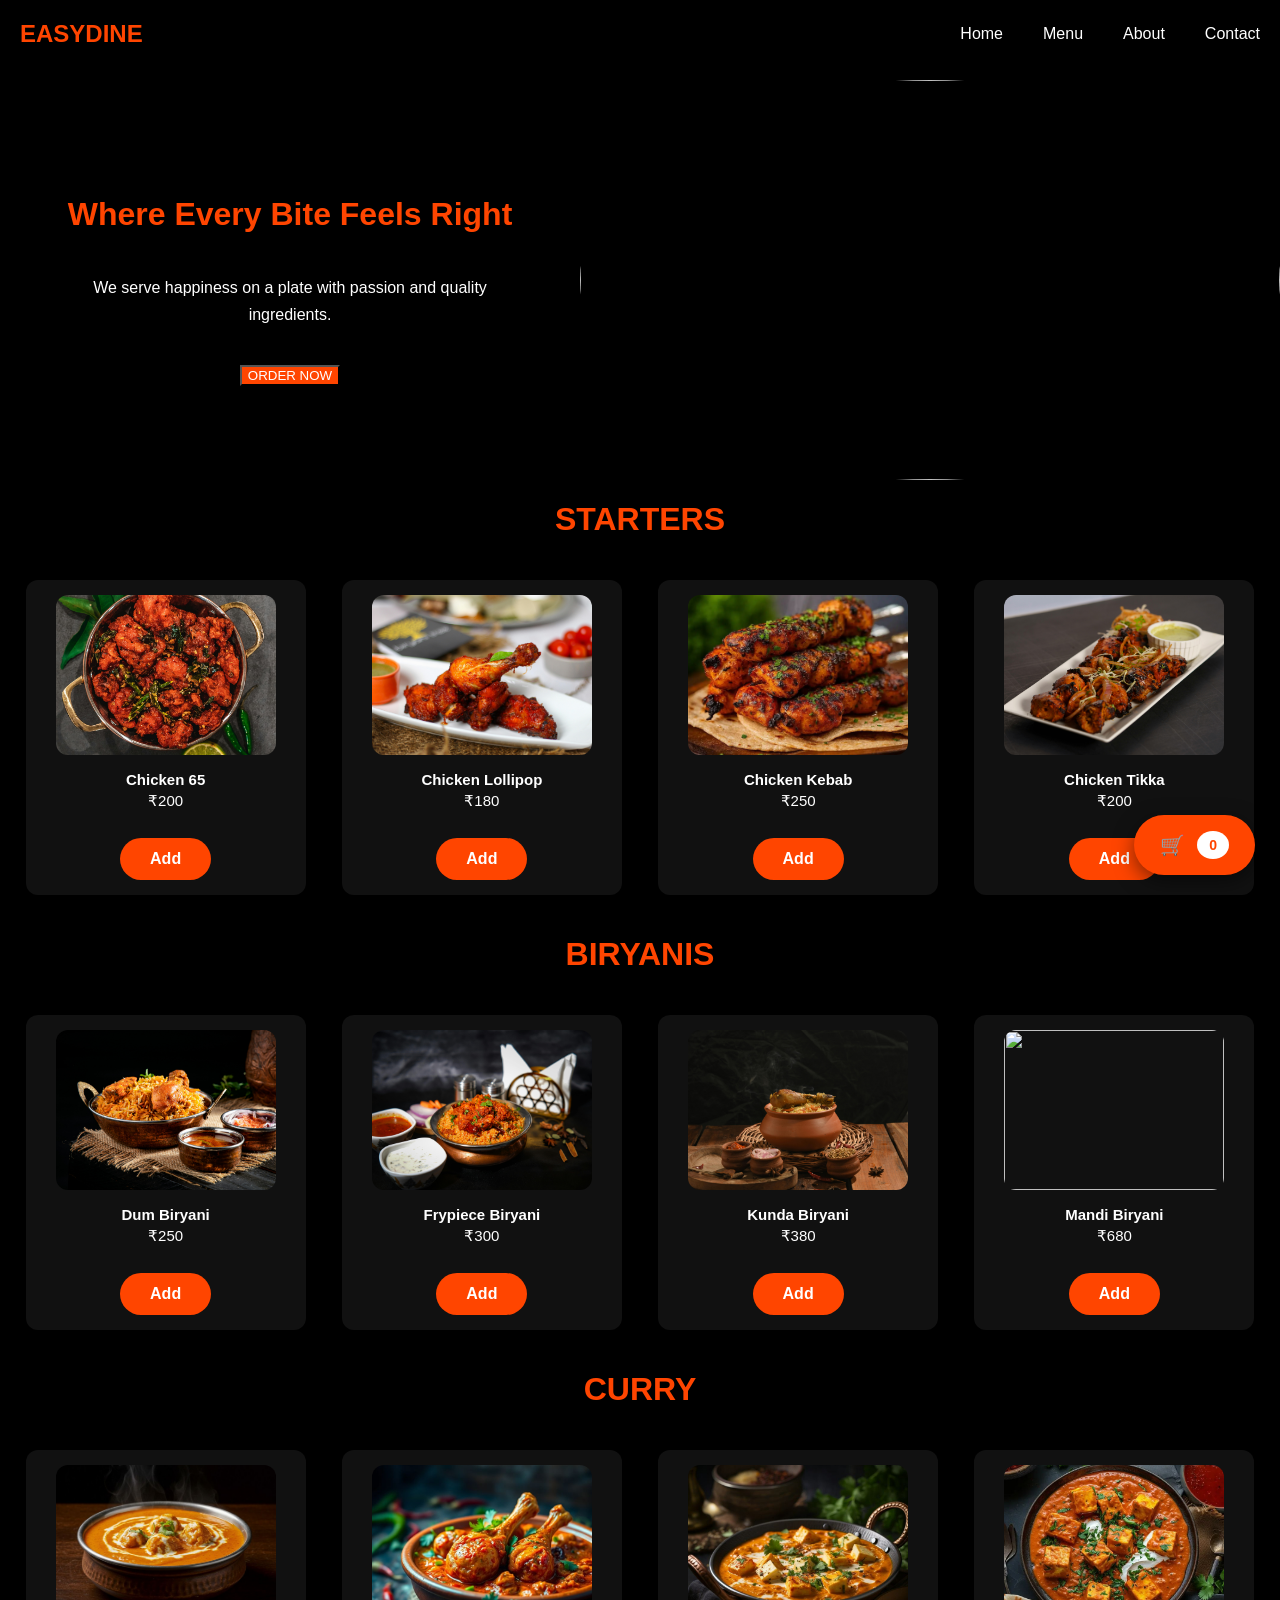
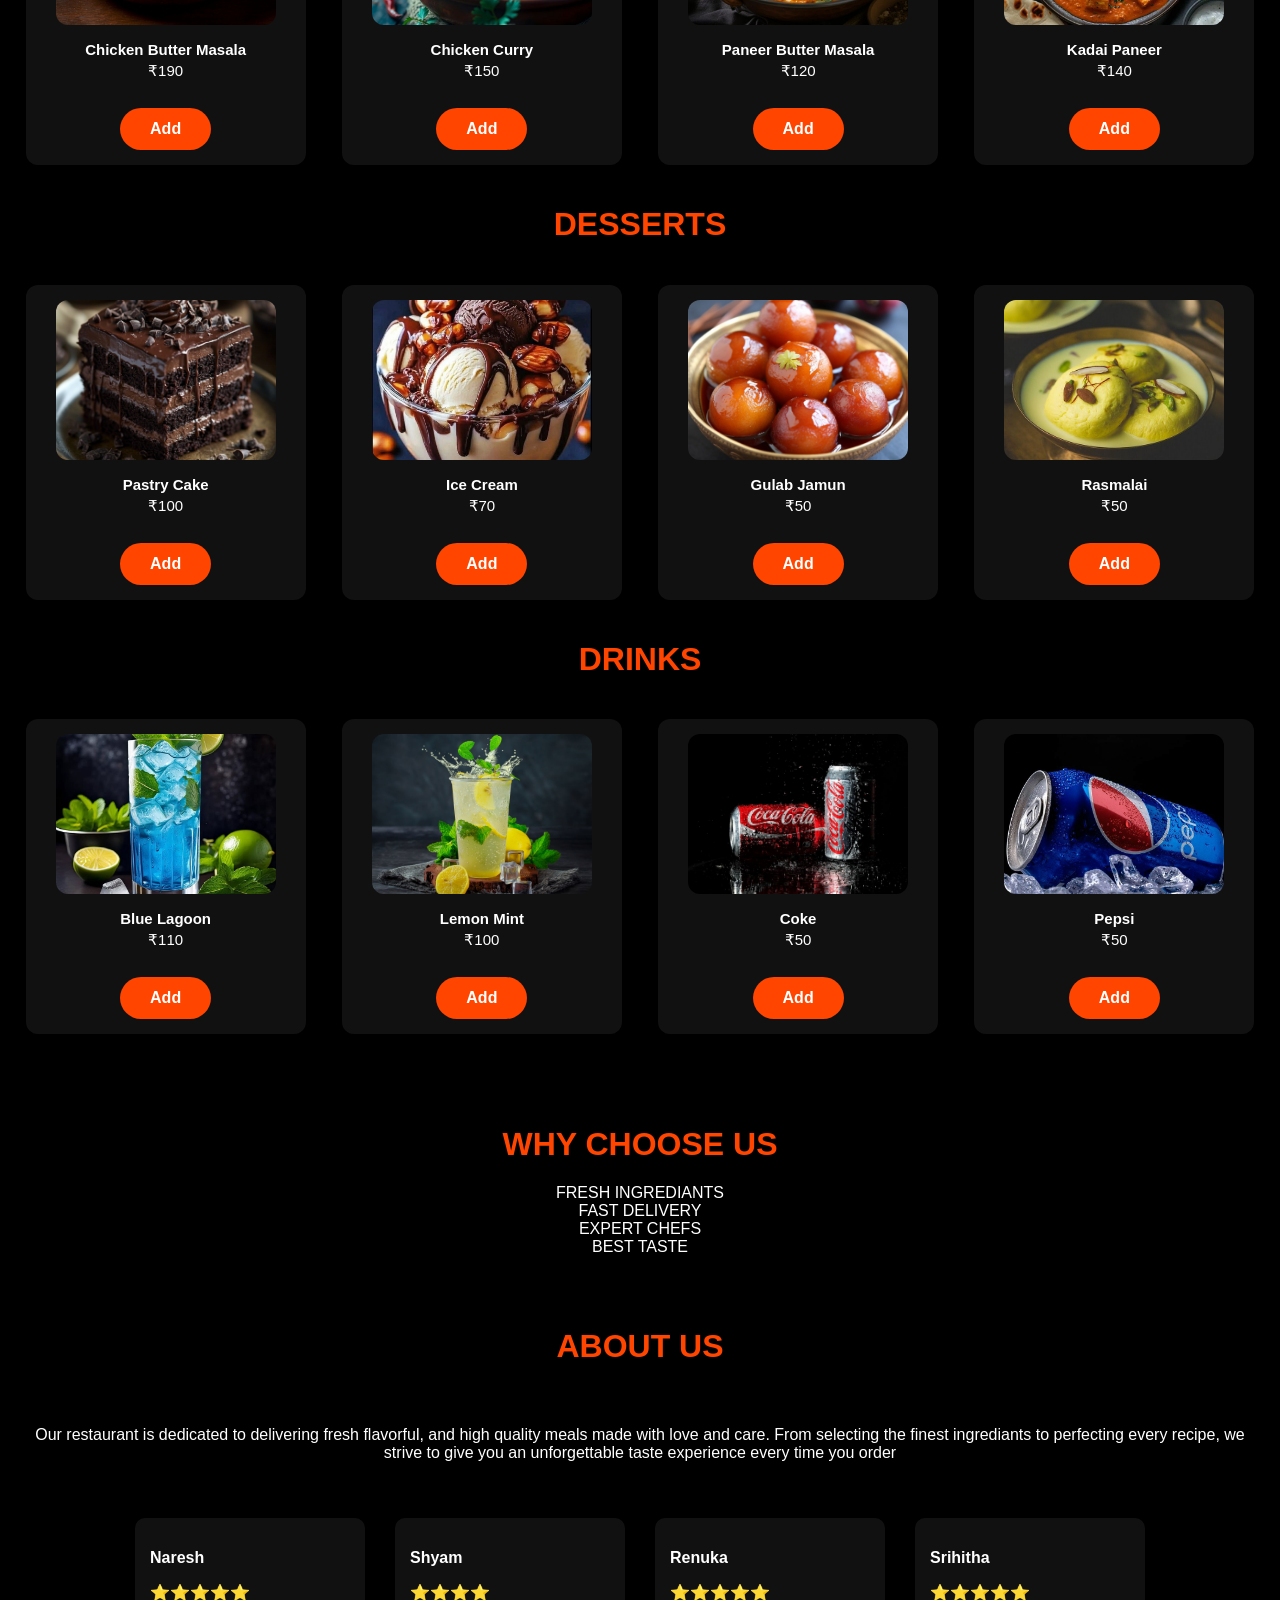
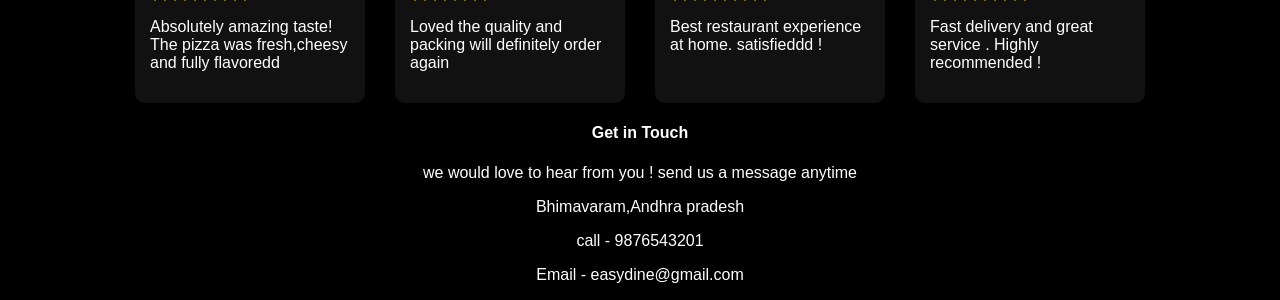
==== index.html @ c6fb20de "updated login and signup page" ====
<!DOCTYPE html>
<html lang="en">
<head>
<meta charset="UTF-8">
<meta name="viewport" content="width=device-width, initial-scale=1.0">
<link rel="stylesheet" href="style.css">
<title>EasyDine</title>
</head>

<body>

<!-- NAVBAR -->
<div class="navbar">
    <div class="title"><h2>EASYDINE</h2></div>
    <ul>
        <li><a href="#hero">Home</a></li>
        <li><a href="#sthead">Menu</a></li>
        <li><a href="#About">About</a></li>
        <li><a href="#contact">Contact</a></li>
    </ul>
</div>

<!-- HERO -->
<div id="hero">
    <div class="para1">
        <h1>Where Every Bite Feels Right</h1>
        <p class="p1">
            We serve happiness on a plate with passion and quality ingredients.
        </p>
        <button>ORDER NOW</button>
    </div>

    <img class="heroimg"
    src="https://images.stockcake.com/public/4/9/4/494e7527-0b70-4f6d-b997-00dd8b94d734_large/delicious-biryani-feast-stockcake.jpg">
</div>

<!-- STARTERS -->
<h1 id="sthead">STARTERS</h1>
<div class="menu1">

<div class="starters">
<img src="chicken65.jpg">
<p class="name"><strong>Chicken 65</strong><br>₹200</p>
<div class="cart-controls" id="chicken65">
<button class="add-btn" onclick="addToCart('Chicken 65',200,'chicken65')">Add</button>
</div>
</div>

<div class="starters">
<img src="chickenlollipop.jpg">
<p class="name"><strong>Chicken Lollipop</strong><br>₹180</p>
<div class="cart-controls" id="chickenlollipop">
<button class="add-btn" onclick="addToCart('Chicken Lollipop',180,'chickenlollipop')">Add</button>
</div>
</div>

<div class="starters">
<img src="chickenkebab.jpg">
<p class="name"><strong>Chicken Kebab</strong><br>₹250</p>
<div class="cart-controls" id="chickenkebab">
<button class="add-btn" onclick="addToCart('Chicken Kebab',250,'chickenkebab')">Add</button>
</div>
</div>

<div class="starters">
<img src="tikka.jpg">
<p class="name"><strong>Chicken Tikka</strong><br>₹200</p>
<div class="cart-controls" id="tikka">
<button class="add-btn" onclick="addToCart('Chicken Tikka',200,'tikka')">Add</button>
</div>
</div>

</div>

<!-- BIRYANI -->
<h1 class="birhead">BIRYANIS</h1>
<div class="menu2">

<div class="biryani">
<img src="dumbiryani.jpg">
<p class="name"><strong>Dum Biryani</strong><br>₹250</p>
<div class="cart-controls" id="dumbiryani">
<button class="add-btn" onclick="addToCart('Dum Biryani',250,'dumbiryani')">Add</button>
</div>
</div>

<div class="biryani">
<img src="frypiece.jpg">
<p class="name"><strong>Frypiece Biryani</strong><br>₹300</p>
<div class="cart-controls" id="frypiece">
<button class="add-btn" onclick="addToCart('Frypiece Biryani',300,'frypiece')">Add</button>
</div>
</div>

<div class="biryani">
<img src="kundabiryani.jpg">
<p class="name"><strong>Kunda Biryani</strong><br>₹380</p>
<div class="cart-controls" id="kundabiryani">
<button class="add-btn" onclick="addToCart('Kunda Biryani',380,'kundabiryani')">Add</button>
</div>
</div>

<div class="biryani">
<img src="mandi.jpg">
<p class="name"><strong>Mandi Biryani</strong><br>₹680</p>
<div class="cart-controls" id="mandi">
<button class="add-btn" onclick="addToCart('Mandi Biryani',680,'mandi')">Add</button>
</div>
</div>

</div>

<!-- CURRY -->
<h1 class="currhead">CURRY</h1>
<div class="menu3">

<div class="curry">
<img src="chickenbuttermasala.jpg">
<p class="name"><strong>Chicken Butter Masala</strong><br>₹190</p>
<div class="cart-controls" id="chickenbuttermasala">
<button  class="add-btn" onclick="addToCart('Chicken Butter Masala',190,'chickenbuttermasala')">Add</button>
</div>
</div>

<div class="curry">
<img src="chickencurry3.jpg">
<p class="name"><strong>Chicken Curry</strong><br>₹150</p>
<div class="cart-controls" id="chickencurry">
<button class="add-btn" onclick="addToCart('Chicken Curry',150,'chickencurry')">Add</button>
</div>
</div>

<div class="curry">
<img src="pannerbuttermasala.jpg">
<p class="name"><strong>Paneer Butter Masala</strong><br>₹120</p>
<div class="cart-controls" id="pannerbuttermasala">
<button class="add-btn" onclick="addToCart('Paneer Butter Masala',120,'pannerbuttermasala')">Add</button>
</div>
</div>

<div class="curry">
<img src="kadaipaneer2.jpg">
<p class="name"><strong>Kadai Paneer</strong><br>₹140</p>
<div class="cart-controls" id="kadaipaneer">
<button class="add-btn" onclick="addToCart('Kadai Paneer',140,'kadaipaneer')">Add</button>
</div>
</div>

</div>

<!-- DESSERT -->
<h1 class="deserthead">DESSERTS</h1>
<div class="menu4">

<div class="desert">
<img src="cake2.jpg">
<p class="name"><strong>Pastry Cake</strong><br>₹100</p>
<div class="cart-controls" id="cake2">
<button class="add-btn" onclick="addToCart('Pastry Cake',100,'cake2')">Add</button>
</div>
</div>

<div class="desert">
<img src="icecream2.jpg">
<p class="name"><strong>Ice Cream</strong><br>₹70</p>
<div class="cart-controls" id="icecream">
<button class="add-btn" onclick="addToCart('Ice Cream',70,'icecream')">Add</button>
</div>
</div>

<div class="desert">
<img src="gulabjammun2.jpg">
<p class="name"><strong>Gulab Jamun</strong><br>₹50</p>
<div class="cart-controls" id="gulabjammun2">
<button class="add-btn" onclick="addToCart('Gulab Jamun',50,'gulabjammun2')">Add</button>
</div>
</div>

<div class="desert">
<img src="rasmalai.jpg">
<p class="name"><strong>Rasmalai</strong><br>₹50</p>
<div class="cart-controls" id="rasmalai">
<button class="add-btn" onclick="addToCart('Rasmalai',50,'rasmalai')">Add</button>
</div>
</div>

</div>

<!-- DRINKS -->
<h1 class="drinkshead">DRINKS</h1>
<div class="menu5">

<div class="drinks">
<img src="bluelagoon3.jpg">
<p class="name"><strong>Blue Lagoon</strong><br>₹110</p>
<div class="cart-controls" id="bluelagoon3">
<button class="add-btn" onclick="addToCart('Blue Lagoon',110,'bluelagoon3')">Add</button>
</div>
</div>

<div class="drinks">
<img src="mint.jpg">
<p class="name"><strong>Lemon Mint</strong><br>₹100</p>
<div class="cart-controls" id="mint">
<button class="add-btn" onclick="addToCart('Lemon Mint',100,'mint')">Add</button>
</div>
</div>

<div class="drinks">
<img src="cokes1.jpg">
<p class="name"><strong>Coke</strong><br>₹50</p>
<div class="cart-controls" id="cokes1">
<button class="add-btn" onclick="addToCart('Coke',50,'cokes1')">Add</button>
</div>
</div>

<div class="drinks">
<img src="pepsi.jpg">
<p class="name"><strong>Pepsi</strong><br>₹50</p>
<div class="cart-controls" id="pepsi">
<button class="add-btn" onclick="addToCart('Pepsi',50,'pepsi')">Add</button>
</div>
</div>

</div>
<div id="choose">
        <h1 class="why">WHY CHOOSE US </h1>
    <div class="features">
        <div class="f">FRESH INGREDIANTS</div>
        <div class="f">FAST DELIVERY</div>
        <div class="f">EXPERT CHEFS</div>
        <div class="f">BEST TASTE</div>
    </div>
    </div>
     <h1  id="About">ABOUT US</h1>
    
<div >
    <p class="about">Our restaurant  is dedicated to delivering fresh flavorful, and high quality meals made with love and care. From selecting the finest ingrediants
        to perfecting every recipe, we strive to give you an unforgettable taste experience every time you order
    </p>
<div class="reviews">

    <div class="r">
            <p><strong>Naresh</strong></p>
            <p>⭐⭐⭐⭐⭐</p>
            <p>Absolutely amazing taste! The pizza was fresh,cheesy and fully flavoredd</p>
    </div>
    <div class="r">
        <p><strong>Shyam</strong></p>
            <p>⭐⭐⭐⭐</p>
            <p>Loved the quality and packing will definitely order again </p>
    </div>
    <div class="r">
        <p><strong>Renuka</strong></p>
            <p>⭐⭐⭐⭐⭐</p>
            <p>Best restaurant experience at home. satisfieddd ! </p>
    </div>
    <div class="r">
        <p><strong>Srihitha</strong></p>
            <p>⭐⭐⭐⭐⭐</p>
            <p>Fast delivery and great service . Highly recommended ! </p>
    </div>


</div>
    
</div>

<div id="contact">

<h4 class="gt">Get in Touch</h4>
<p class="contact-info">we would love to hear from you ! send us a message anytime </p>
<div class="contact-info">
    <p>Bhimavaram,Andhra pradesh</p>
    <p>call - 9876543201</p>
    <p> Email - easydine@gmail.com</p>

</div>
<div class="frm">

</div>
</div>

<!-- FLOATING CART BUTTON -->
<div id="cartBtn" onclick="goToCart()">
    🛒 <span id="cartCount">0</span>
</div>
</body>
<script src="script.js"></script>
</html>
---- style.css ----
/* GLOBAL */
body {
    margin: 0;
    background-color: black;
    color: white;
    font-family: Arial, sans-serif;
}

/* NAVBAR */
.navbar {
    display: flex;
    justify-content: space-between;
    align-items: center;
    background-color: black;
    position: fixed;
    top: 0;
    width: 100%;
    z-index: 1000;
}

ul {
    display: flex;
}

li {
    padding: 0 20px;
    list-style: none;
}

a {
    text-decoration: none;
    color: white;
}

li a:hover {
    color: orangered;
}

.title {
    color: orangered;
    padding: 0 20px;
}

/* HERO */
#hero {
    display: flex;
    align-items: center;
    margin-top: 80px;
}

.heroimg {
    width: 700px;
    height: 400px;
    border-radius: 50%;
}

.para1 {
    text-align: center;
}

.p1 {
    padding: 20px 60px;
    line-height: 1.7;
}

/* HEADINGS */
h1 {
    color: orangered;
    text-align: center;
}

/* MENU GRID */
.menu1, .menu2, .menu3, .menu4, .menu5 {
    display: grid;
    grid-template-columns: repeat(4, 1fr);
    gap: 25px;
    padding: 20px;
}

/* CARD */
.starters, .biryani, .curry, .desert, .drinks {
    background: #111;
    border-radius: 12px;
    padding: 15px;
    text-align: center;

    width: 100%;        /* ADD THIS */
    max-width: 250px;   /* ADD THIS */
    margin: auto;       /* ADD THIS */
}

.starters:hover,
.biryani:hover,
.curry:hover,
.desert:hover,
.drinks:hover {
    background-color: rgb(20,20,20);
    transform: scale(1.05);
}

/* IMAGE */
img {
    width: 220px;
    height: 160px;
    object-fit: cover;
    border-radius: 12px;
}

/* NAME + PRICE */
.name {
    margin-top: 10px;
    font-size: 15px;
    line-height: 1.4;
}
.about {
    text-align: center;
    padding: 40px 20px;
}

/* REVIEWS */
.reviews {
    display: flex;
    justify-content: center;
    gap: 30px;
    flex-wrap:wrap;
}

.r {
    background:#111;
    padding:15px;
    border-radius:10px;
    width: 200px;
}

.r:hover {
    box-shadow: 0px 1px 5px gray;
    transform: scale(1.05);
    border-radius: 10px;
}

/* CONTACT */
#contact{
    text-align:center;
}
.contact-info {
    text-align: center;
}
#choose{
    text-align:center;
    padding:50px 20px;
}

/* ADD BUTTON */
.add-btn {
    background: orangered;
    color: white;
    border: none;

    padding: 12px 30px;   /* bigger */
    border-radius: 25px;

    font-size: 16px;
    font-weight: bold;

    cursor: pointer;
    margin-top: 12px;

    display: inline-block;
}
#cartBtn {
    position: fixed;
    bottom: 25px;
    right: 25px;

    background: orangered;
    color: white;

    padding: 16px 26px;   /* BIG SIZE */
    border-radius: 40px;

    font-size: 20px;
    font-weight: bold;

    display: flex;
    align-items: center;
    gap: 12px;

    cursor: pointer;
    z-index: 1000;

    box-shadow: 0 6px 20px rgba(0,0,0,0.5);
}

/* cart count bubble */
#cartCount {
    background: white;
    color: orangered;

    padding: 6px 12px;
    border-radius: 50%;

    font-size: 14px;
    font-weight: bold;
}
button{
    background-color: orangered;
    color:white;
}
@media (max-width: 768px) {

    #hero {
        flex-direction: column;
        text-align: center;
    }

    .menu1, .menu2, .menu3, .menu4, .menu5 {
        grid-template-columns: repeat(2, 1fr);
    }

    .reviews {
        flex-direction: column;
        align-items: center;
    }

    .about {
        padding: 20px;
    }

    ul {
        justify-content: center;
    }

    #cartBtn {
        padding: 10px 18px;
        font-size: 16px;
    }
}
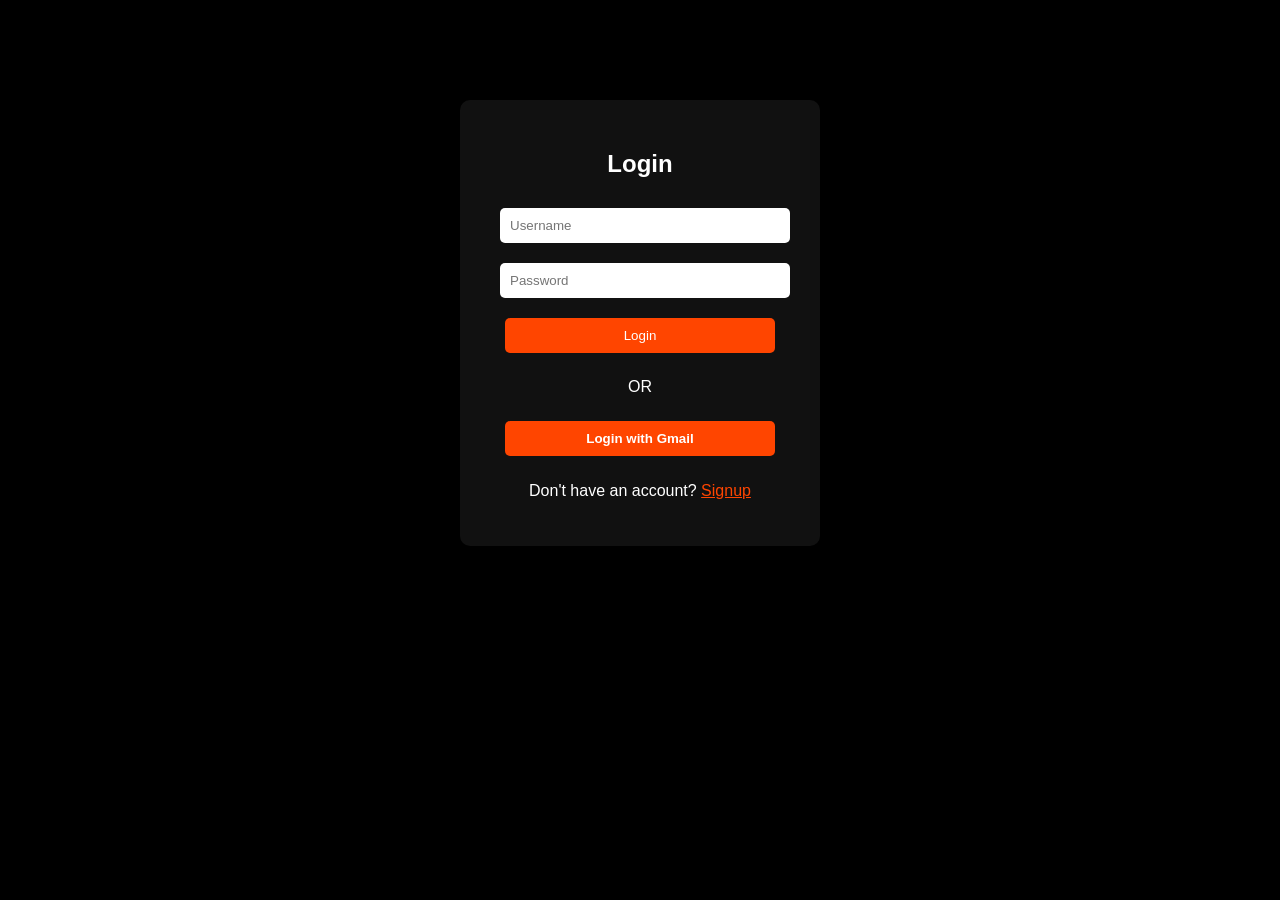
==== commit cd848c64: "added login redirect" ====
--- a/index.html
+++ b/index.html
@@ -5,6 +5,9 @@
 <meta name="viewport" content="width=device-width, initial-scale=1.0">
 <link rel="stylesheet" href="style.css">
 <title>EasyDine</title>
+<script>
+    window.location.href="loginpage.html";
+</script>
 </head>
 
 <body>
